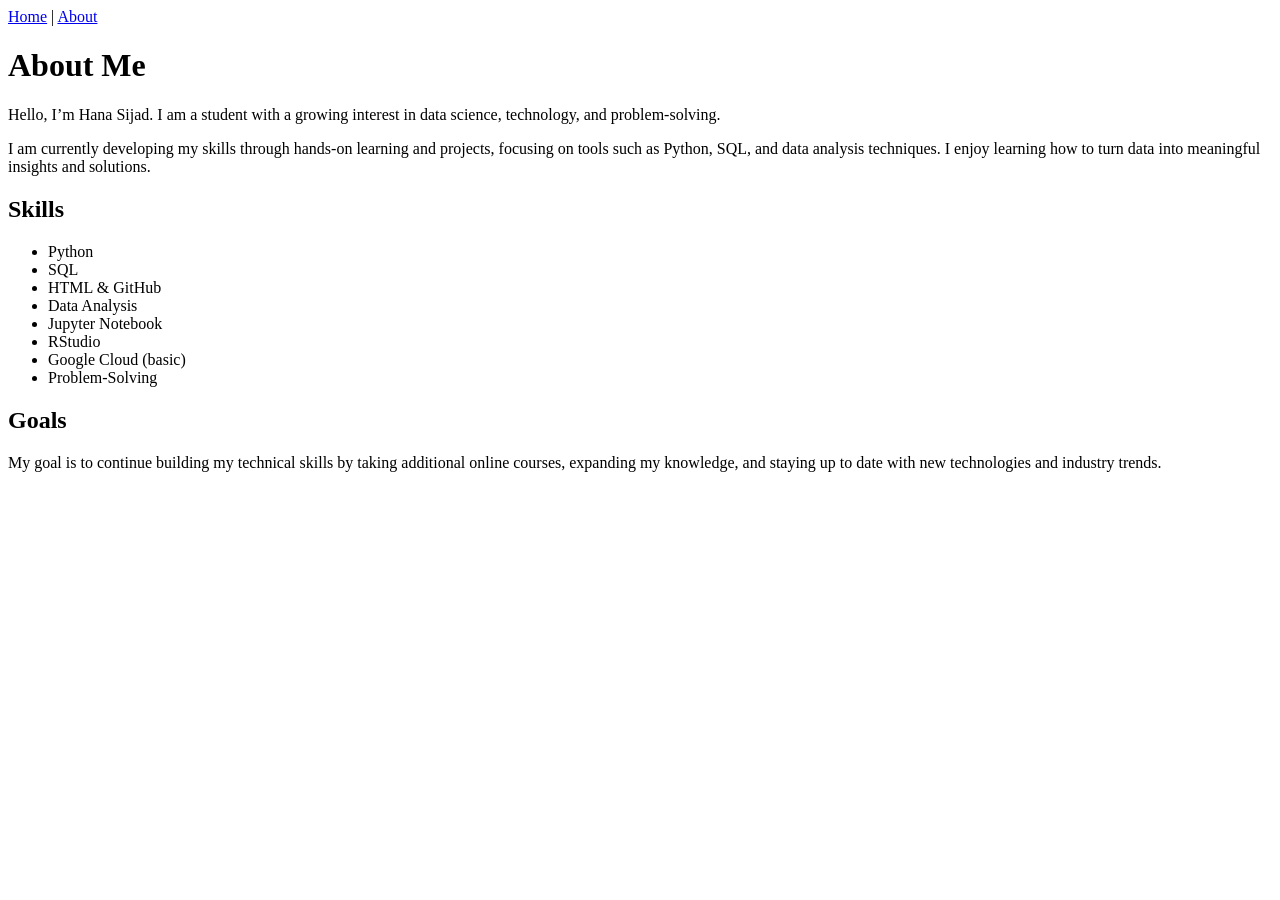
==== about.html @ 0dba0658 "Rename about.htmI to about.html" ====
<!DOCTYPE html>
<html>
<head>
  <title>About Me</title>
</head>
<body>

  <nav>
    <a href="index.html">Home</a> |
    <a href="about.html">About</a>
  </nav>

  <h1>About Me</h1>

  <p>
    Hello, I’m Hana Sijad. I am a student with a growing interest in data science, technology, and problem-solving.
  </p>

  <p>
    I am currently developing my skills through hands-on learning and projects, focusing on tools such as Python, SQL, and data analysis techniques. I enjoy learning how to turn data into meaningful insights and solutions.
  </p>

  <h2>Skills</h2>
  <ul>
    <li>Python</li>
    <li>SQL</li>
    <li>HTML & GitHub</li>
    <li>Data Analysis</li>
    <li>Jupyter Notebook</li>
    <li>RStudio</li>
    <li>Google Cloud (basic)</li>
    <li>Problem-Solving</li>
  </ul>

  <h2>Goals</h2>
 <p>
  My goal is to continue building my technical skills by taking additional online courses, expanding my knowledge, and staying up to date with new technologies and industry trends.
</p>

</body>
</html>
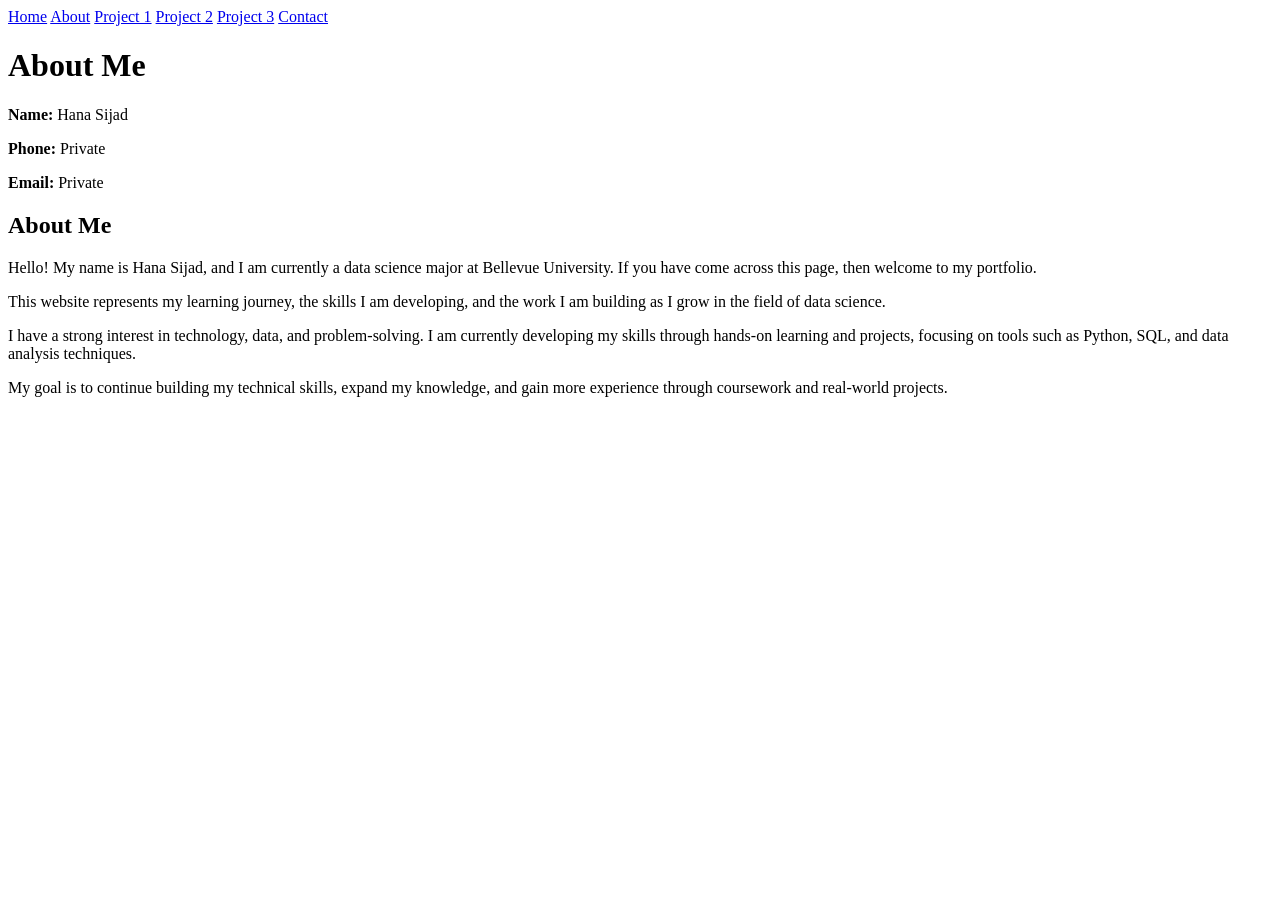
==== commit cc889079: "Update navigation links in about.html" ====
--- a/about.html
+++ b/about.html
@@ -1,41 +1,49 @@
 <!DOCTYPE html>
-<html>
+<html lang="en">
 <head>
-  <title>About Me</title>
+  <meta charset="UTF-8">
+  <meta name="viewport" content="width=device-width, initial-scale=1.0">
+  <title>About</title>
+  <link rel="stylesheet" href="style.css">
 </head>
 <body>
 
-  <nav>
-    <a href="index.html">Home</a> |
-    <a href="about.html">About</a>
-  </nav>
-
+<nav>
+  <a href="index.html">Home</a>
+  <a href="about.html">About</a>
+  <a href="project1.html">Project 1</a>
+  <a href="project2.html">Project 2</a>
+  <a href="project3.html">Project 3</a>
+  <a href="contact.html">Contact</a>
+</nav>
   <h1>About Me</h1>
 
+  <p><strong>Name:</strong> Hana Sijad</p>
+  <p><strong>Phone:</strong> Private</p>
+  <p><strong>Email:</strong> Private</p>
+
+  <h2>About Me</h2>
+
   <p>
-    Hello, I’m Hana Sijad. I am a student with a growing interest in data science, technology, and problem-solving.
+    Hello! My name is Hana Sijad, and I am currently a data science major at Bellevue University.
+    If you have come across this page, then welcome to my portfolio.
   </p>
 
   <p>
-    I am currently developing my skills through hands-on learning and projects, focusing on tools such as Python, SQL, and data analysis techniques. I enjoy learning how to turn data into meaningful insights and solutions.
+    This website represents my learning journey, the skills I am developing,
+    and the work I am building as I grow in the field of data science.
   </p>
 
-  <h2>Skills</h2>
-  <ul>
-    <li>Python</li>
-    <li>SQL</li>
-    <li>HTML & GitHub</li>
-    <li>Data Analysis</li>
-    <li>Jupyter Notebook</li>
-    <li>RStudio</li>
-    <li>Google Cloud (basic)</li>
-    <li>Problem-Solving</li>
-  </ul>
+  <p>
+    I have a strong interest in technology, data, and problem-solving. I am currently
+    developing my skills through hands-on learning and projects, focusing on tools such
+    as Python, SQL, and data analysis techniques.
+  </p>
 
-  <h2>Goals</h2>
- <p>
-  My goal is to continue building my technical skills by taking additional online courses, expanding my knowledge, and staying up to date with new technologies and industry trends.
-</p>
+  <p>
+    My goal is to continue building my technical skills, expand my knowledge,
+    and gain more experience through coursework and real-world projects.
+  </p>
 
 </body>
 </html>
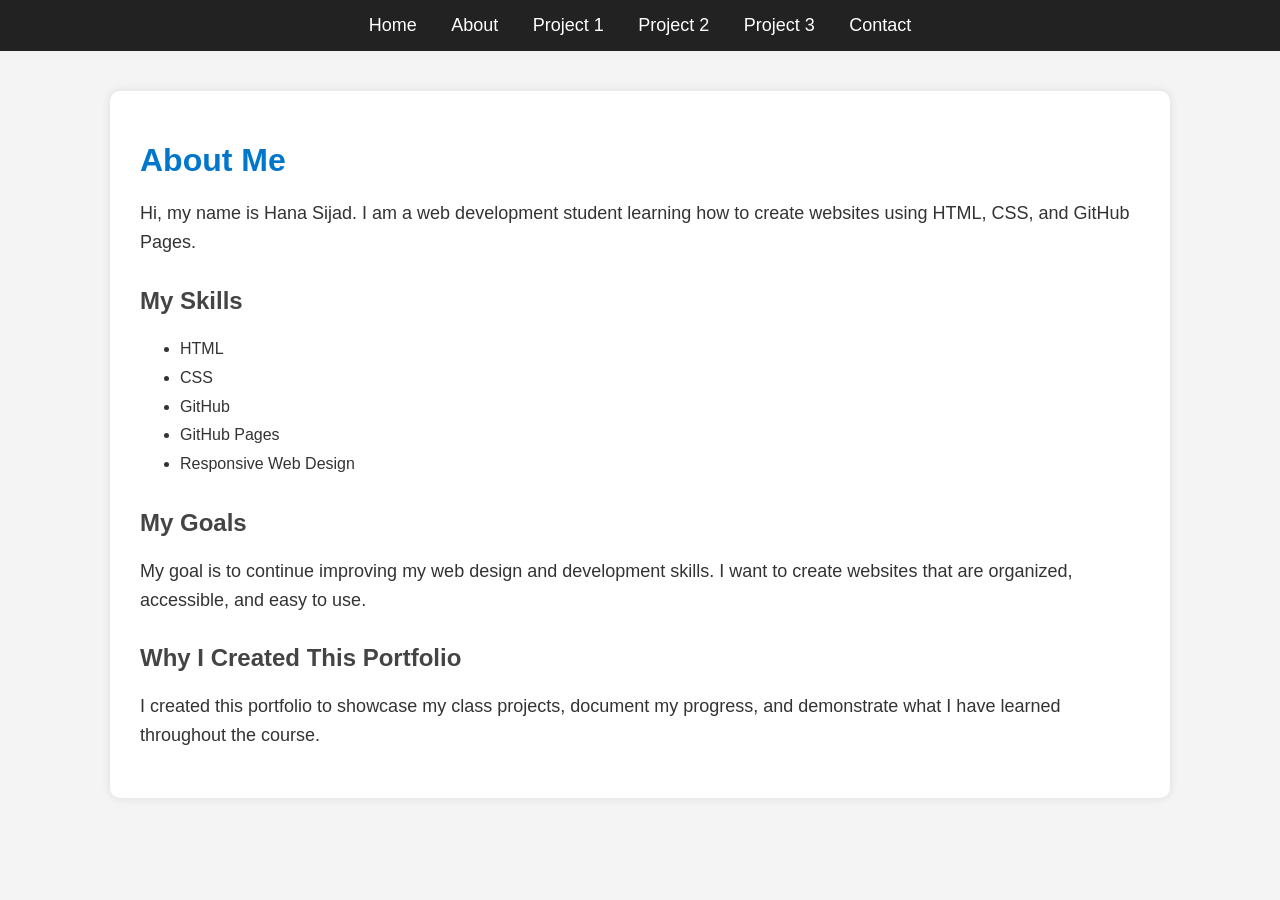
==== commit 63fa693c: "Enhance about.html with personal details and skills Updated the about page with a more detailed intr" ====
--- a/about.html
+++ b/about.html
@@ -1,49 +1,49 @@
 <!DOCTYPE html>
-<html lang="en">
+<html>
 <head>
-  <meta charset="UTF-8">
-  <meta name="viewport" content="width=device-width, initial-scale=1.0">
-  <title>About</title>
+  <title>About - Hana Sijad Portfolio</title>
   <link rel="stylesheet" href="style.css">
 </head>
 <body>
 
-<nav>
-  <a href="index.html">Home</a>
-  <a href="about.html">About</a>
-  <a href="project1.html">Project 1</a>
-  <a href="project2.html">Project 2</a>
-  <a href="project3.html">Project 3</a>
-  <a href="contact.html">Contact</a>
-</nav>
-  <h1>About Me</h1>
+  <nav>
+    <a href="index.html">Home</a>
+    <a href="about.html">About</a>
+    <a href="project1.html">Project 1</a>
+    <a href="project2.html">Project 2</a>
+    <a href="project3.html">Project 3</a>
+    <a href="contact.html">Contact</a>
+  </nav>
 
-  <p><strong>Name:</strong> Hana Sijad</p>
-  <p><strong>Phone:</strong> Private</p>
-  <p><strong>Email:</strong> Private</p>
+  <main class="container">
+    <h1>About Me</h1>
 
-  <h2>About Me</h2>
+    <p>
+      Hi, my name is Hana Sijad. I am a web development student learning how to
+      create websites using HTML, CSS, and GitHub Pages.
+    </p>
 
-  <p>
-    Hello! My name is Hana Sijad, and I am currently a data science major at Bellevue University.
-    If you have come across this page, then welcome to my portfolio.
-  </p>
+    <h2>My Skills</h2>
+    <ul>
+      <li>HTML</li>
+      <li>CSS</li>
+      <li>GitHub</li>
+      <li>GitHub Pages</li>
+      <li>Responsive Web Design</li>
+    </ul>
 
-  <p>
-    This website represents my learning journey, the skills I am developing,
-    and the work I am building as I grow in the field of data science.
-  </p>
+    <h2>My Goals</h2>
+    <p>
+      My goal is to continue improving my web design and development skills.
+      I want to create websites that are organized, accessible, and easy to use.
+    </p>
 
-  <p>
-    I have a strong interest in technology, data, and problem-solving. I am currently
-    developing my skills through hands-on learning and projects, focusing on tools such
-    as Python, SQL, and data analysis techniques.
-  </p>
-
-  <p>
-    My goal is to continue building my technical skills, expand my knowledge,
-    and gain more experience through coursework and real-world projects.
-  </p>
+    <h2>Why I Created This Portfolio</h2>
+    <p>
+      I created this portfolio to showcase my class projects, document my progress,
+      and demonstrate what I have learned throughout the course.
+    </p>
+  </main>
 
 </body>
 </html>
--- a/style.css
+++ b/style.css
@@ -0,0 +1,105 @@
+/* General Page Styling */
+body {
+  font-family: Arial, sans-serif;
+  margin: 0;
+  padding: 0;
+  background-color: #f4f4f4;
+  color: #333;
+}
+
+/* Navigation Bar */
+nav {
+  background-color: #222;
+  padding: 15px;
+  text-align: center;
+}
+
+nav a {
+  color: white;
+  text-decoration: none;
+  margin: 0 15px;
+  font-size: 18px;
+}
+
+nav a:hover {
+  color: #00bfff;
+}
+
+/* Main Content Container */
+.container {
+  width: 80%;
+  max-width: 1000px;
+  margin: 40px auto;
+  background: white;
+  padding: 30px;
+  border-radius: 10px;
+  box-shadow: 0 0 10px rgba(0,0,0,0.1);
+}
+
+/* Headings */
+h1 {
+  color: #0077cc;
+  margin-bottom: 20px;
+}
+
+h2 {
+  color: #444;
+  margin-top: 30px;
+}
+
+/* Paragraphs */
+p {
+  line-height: 1.6;
+  font-size: 18px;
+}
+
+/* Lists */
+ul {
+  line-height: 1.8;
+}
+
+/* Buttons and Links */
+a {
+  color: #0077cc;
+}
+
+a:hover {
+  color: #005999;
+}
+
+/* Images */
+img {
+  max-width: 100%;
+  border-radius: 10px;
+  margin-top: 20px;
+}
+
+/* Hero Section */
+.hero {
+  text-align: center;
+  padding: 100px 20px;
+  background-color: white;
+}
+
+.hero h1 {
+  font-size: 48px;
+}
+
+.hero p {
+  font-size: 22px;
+}
+
+/* Button Style */
+.button {
+  display: inline-block;
+  margin-top: 20px;
+  padding: 12px 20px;
+  background-color: #0077cc;
+  color: white;
+  text-decoration: none;
+  border-radius: 5px;
+}
+
+.button:hover {
+  background-color: #005999;
+}
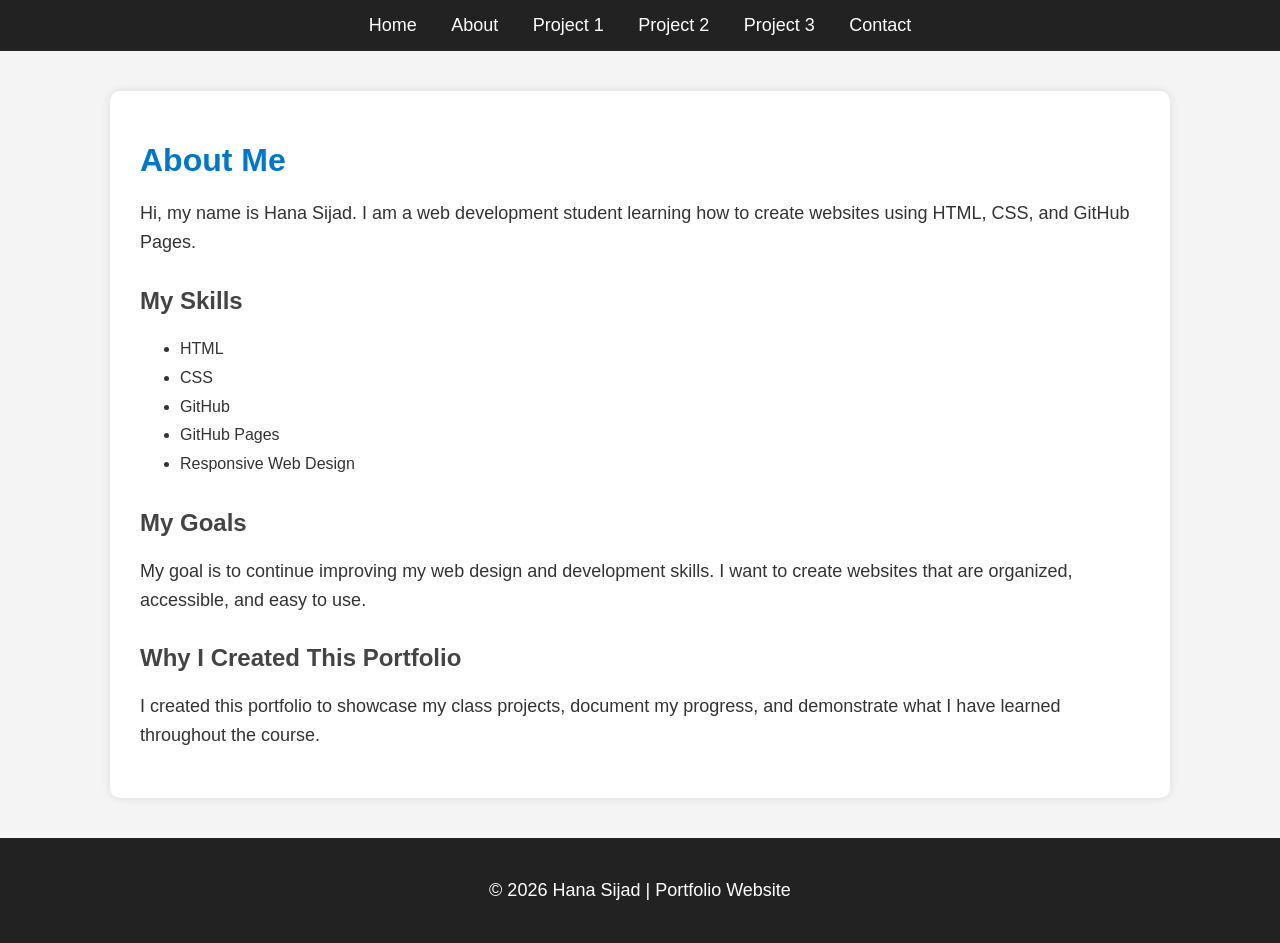
==== commit fefc8f85: "Add footer with copyright to about.html Added footer section with copyright information." ====
--- a/about.html
+++ b/about.html
@@ -4,6 +4,7 @@
   <title>About - Hana Sijad Portfolio</title>
   <link rel="stylesheet" href="style.css">
 </head>
+
 <body>
 
   <nav>
@@ -16,6 +17,7 @@
   </nav>
 
   <main class="container">
+
     <h1>About Me</h1>
 
     <p>
@@ -24,6 +26,7 @@
     </p>
 
     <h2>My Skills</h2>
+
     <ul>
       <li>HTML</li>
       <li>CSS</li>
@@ -33,17 +36,24 @@
     </ul>
 
     <h2>My Goals</h2>
+
     <p>
       My goal is to continue improving my web design and development skills.
       I want to create websites that are organized, accessible, and easy to use.
     </p>
 
     <h2>Why I Created This Portfolio</h2>
+
     <p>
       I created this portfolio to showcase my class projects, document my progress,
       and demonstrate what I have learned throughout the course.
     </p>
+
   </main>
+
+  <footer>
+    <p>&copy; 2026 Hana Sijad | Portfolio Website</p>
+  </footer>
 
 </body>
 </html>
--- a/style.css
+++ b/style.css
@@ -58,7 +58,7 @@
   line-height: 1.8;
 }
 
-/* Buttons and Links */
+/* Links */
 a {
   color: #0077cc;
 }
@@ -103,3 +103,34 @@
 .button:hover {
   background-color: #005999;
 }
+
+/* Footer */
+footer {
+  text-align: center;
+  padding: 20px;
+  background-color: #222;
+  color: white;
+  margin-top: 40px;
+}
+
+/* Mobile Responsive Design */
+@media (max-width: 768px) {
+
+  nav a {
+    display: block;
+    margin: 10px 0;
+  }
+
+  .container {
+    width: 95%;
+    padding: 20px;
+  }
+
+  .hero h1 {
+    font-size: 36px;
+  }
+
+  .hero p {
+    font-size: 18px;
+  }
+}
